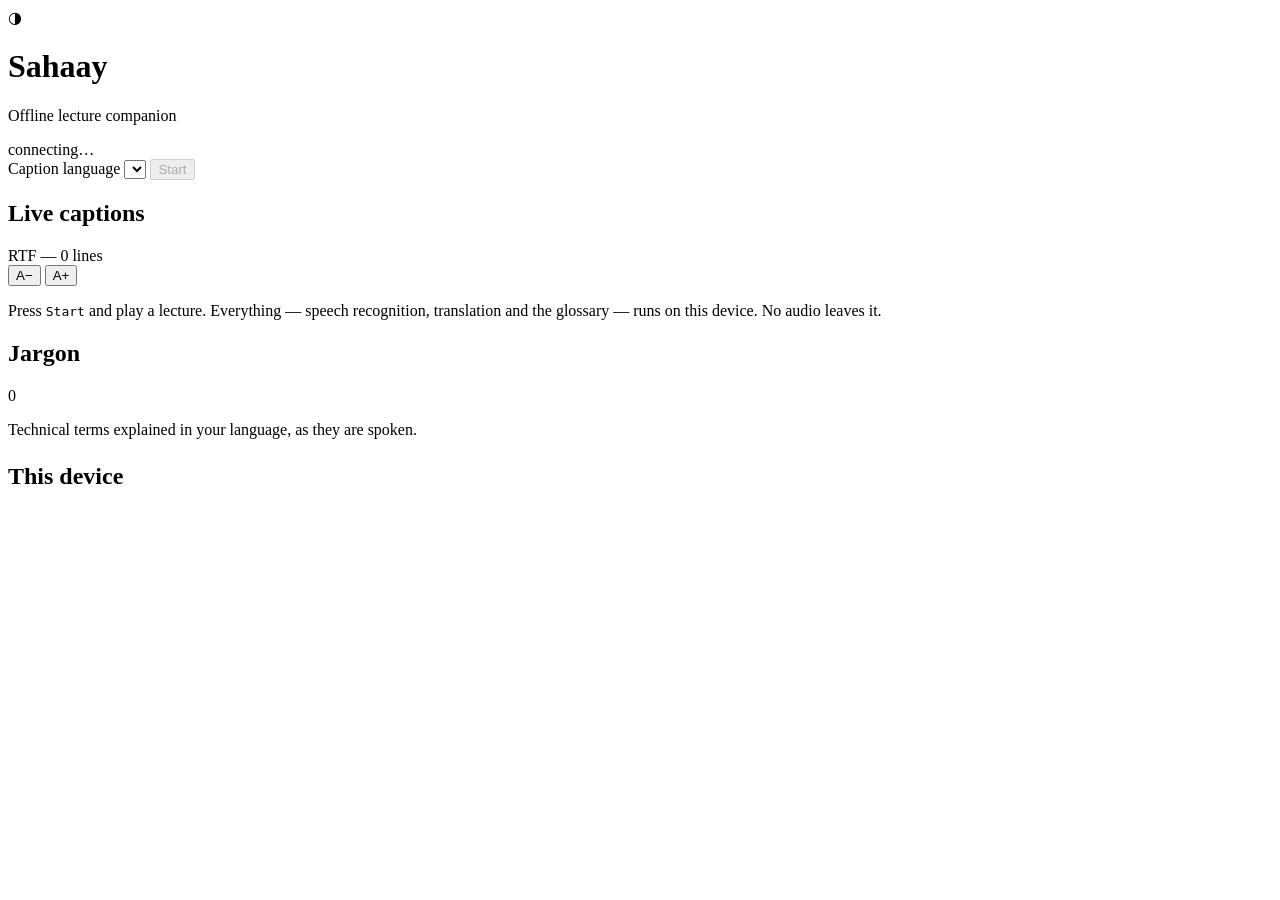
==== sahaay/ui/index.html @ 2f3dbbb6 "Orchestrator, local web UI and CLI - pipeline runs end to end Three threads: capture must never bloc" ====
<!DOCTYPE html>
<html lang="en">
<head>
<meta charset="utf-8">
<meta name="viewport" content="width=device-width, initial-scale=1">
<title>Sahaay</title>
<link rel="stylesheet" href="/static/style.css">
<link rel="icon" href="data:image/svg+xml,<svg xmlns='http://www.w3.org/2000/svg' viewBox='0 0 100 100'><text y='.9em' font-size='90'>🎧</text></svg>">
</head>
<body>

<header class="bar">
  <div class="brand">
    <span class="logo" aria-hidden="true">◑</span>
    <div>
      <h1>Sahaay</h1>
      <p class="tag">Offline lecture companion</p>
    </div>
  </div>

  <div class="bar-right">
    <!-- The EP badge is the whole Snapdragon story in one element: it says
         what silicon the models are actually on, live. -->
    <div id="device" class="badge badge-muted" title="Execution provider in use">
      <span class="dot"></span><span id="device-label">connecting…</span>
    </div>

    <label class="field">
      <span class="sr-only">Caption language</span>
      <select id="language" aria-label="Translate captions into"></select>
    </label>

    <button id="toggle" class="btn btn-primary" disabled>Start</button>
  </div>
</header>

<main>
  <section class="live" aria-label="Live captions">
    <div class="live-head">
      <h2>Live captions</h2>
      <div class="live-meta">
        <span id="rtf" class="pill" title="Real-time factor: below 1.0 means we keep up with live speech">RTF —</span>
        <span id="count" class="pill">0 lines</span>
        <div class="text-size" role="group" aria-label="Caption text size">
          <button id="smaller" class="btn btn-icon" title="Smaller captions">A−</button>
          <button id="bigger" class="btn btn-icon" title="Larger captions">A+</button>
        </div>
      </div>
    </div>

    <ol id="captions" class="captions" aria-live="polite" aria-atomic="false"></ol>

    <p id="empty" class="empty">
      Press <kbd>Start</kbd> and play a lecture. Everything — speech recognition,
      translation and the glossary — runs on this device. No audio leaves it.
    </p>
  </section>

  <aside class="side" aria-label="Glossary and session">
    <div class="side-head">
      <h2>Jargon</h2>
      <span id="gloss-count" class="pill">0</span>
    </div>
    <p class="side-hint">Technical terms explained in your language, as they are spoken.</p>
    <ul id="glossary" class="glossary"></ul>

    <div class="side-head" style="margin-top:1.5rem">
      <h2>This device</h2>
    </div>
    <dl id="devinfo" class="devinfo"></dl>
  </aside>
</main>

<!-- Session notes slide up when a session ends. -->
<div id="notes" class="sheet" hidden aria-label="Session notes">
  <div class="sheet-head">
    <h2 id="notes-title">Session notes</h2>
    <div>
      <a id="notes-copy" class="btn" href="#">Copy Markdown</a>
      <button id="notes-close" class="btn">Close</button>
    </div>
  </div>
  <p id="notes-path" class="notes-path"></p>
  <div id="notes-body" class="notes-body"></div>
</div>

<div id="toast" class="toast" hidden role="status"></div>

<script src="/static/app.js"></script>
</body>
</html>
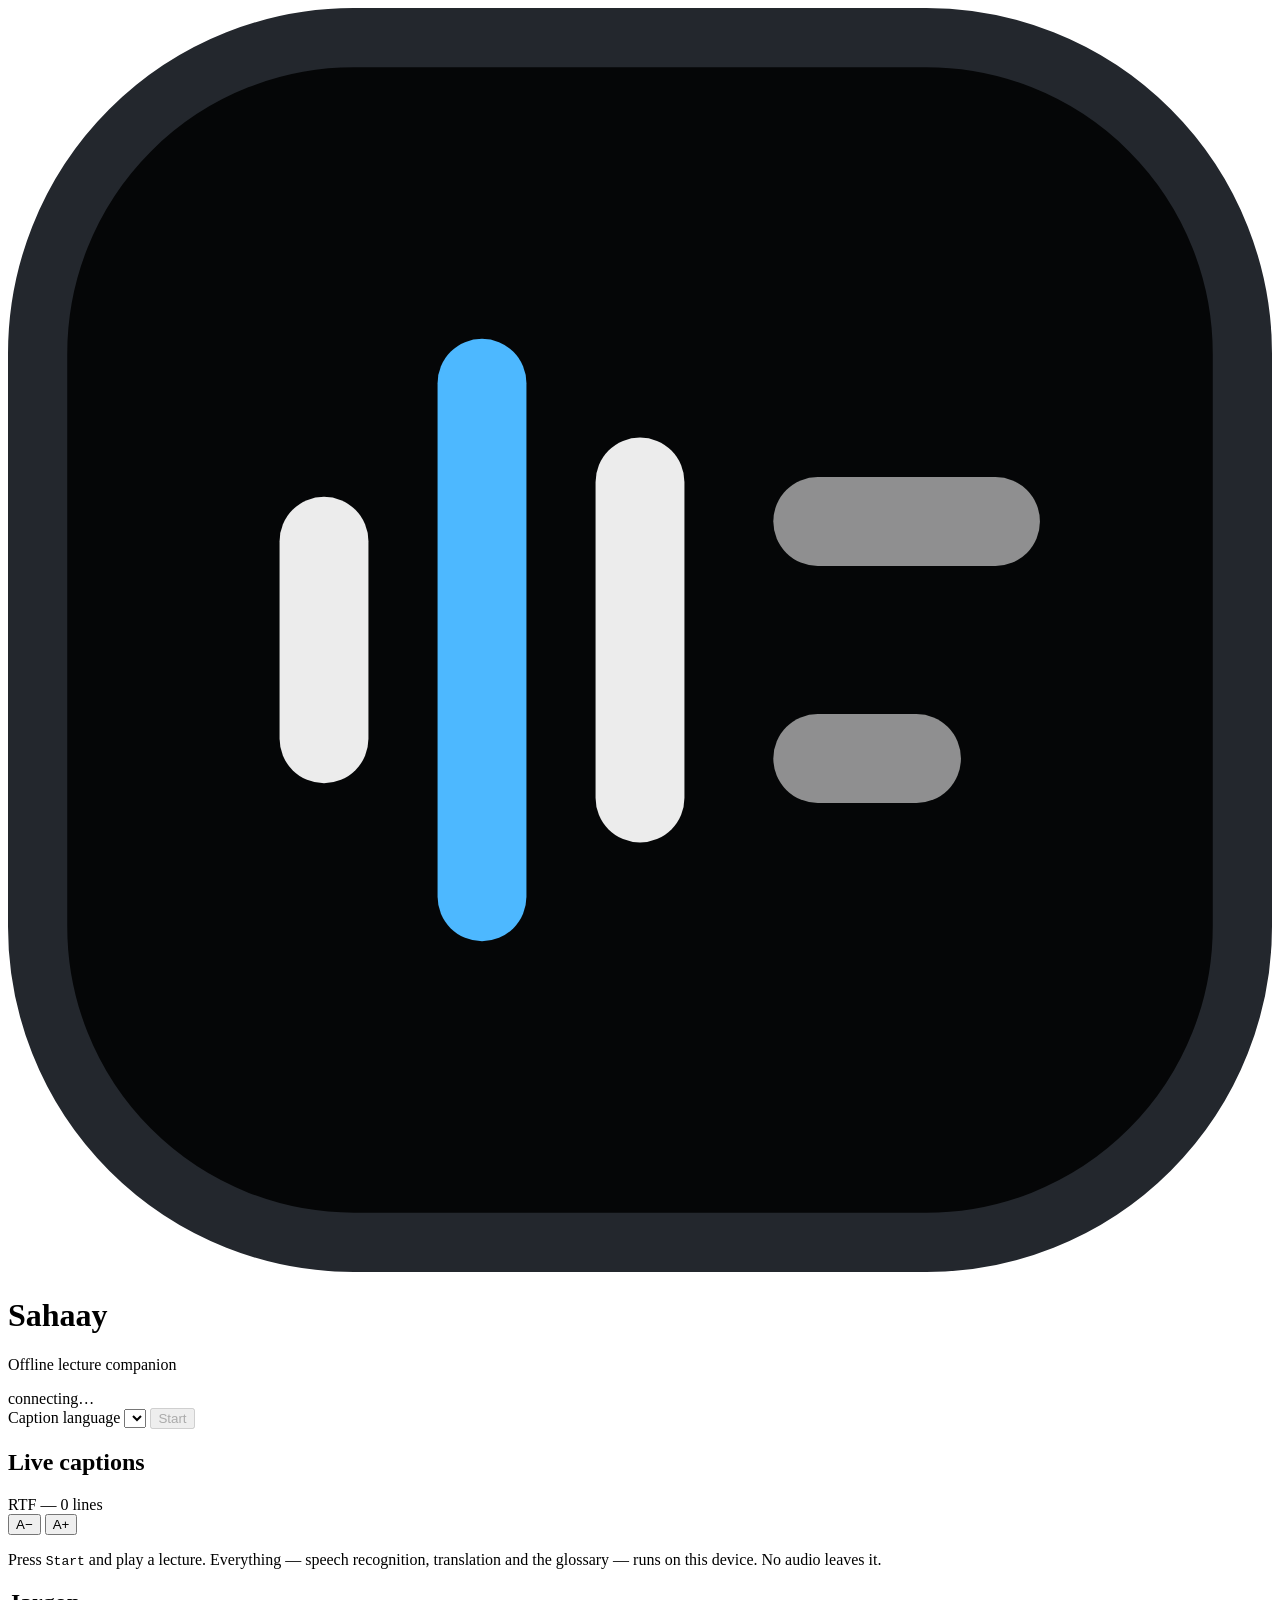
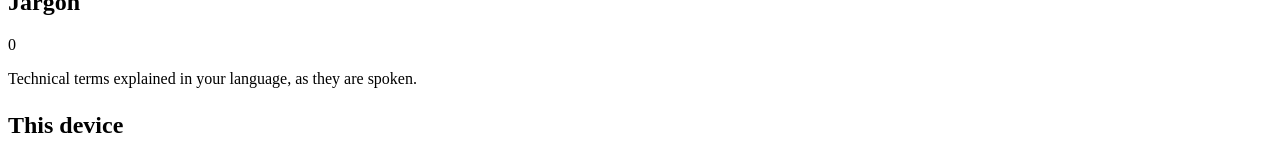
==== commit 1004191b: "OLED black, an interactive glyph matrix, and a real logo The interface goes true #000 with near-opaq" ====
--- a/sahaay/ui/index.html
+++ b/sahaay/ui/index.html
@@ -5,13 +5,14 @@
 <meta name="viewport" content="width=device-width, initial-scale=1">
 <title>Sahaay</title>
 <link rel="stylesheet" href="/static/style.css">
-<link rel="icon" href="data:image/svg+xml,<svg xmlns='http://www.w3.org/2000/svg' viewBox='0 0 100 100'><text y='.9em' font-size='90'>🎧</text></svg>">
+<link rel="icon" href="/static/logo.svg" type="image/svg+xml">
+<meta name="theme-color" content="#000000">
 </head>
 <body>
 
 <header class="bar">
   <div class="brand">
-    <span class="logo" aria-hidden="true">◑</span>
+    <svg class="logo" viewBox="0 0 64 64" aria-hidden="true"><rect x="1.5" y="1.5" width="61" height="61" rx="16" fill="#050607" stroke="#23272d" stroke-width="3"/><g fill="none" stroke-linecap="round" stroke-width="4.5"><path d="M16 27v10" stroke="#ececec"/><path d="M24 19v26" stroke="#4db8ff"/><path d="M32 24v16" stroke="#ececec"/><path d="M41 26h9" stroke="#ececec" stroke-opacity=".6"/><path d="M41 38h5" stroke="#ececec" stroke-opacity=".6"/></g></svg>
     <div>
       <h1>Sahaay</h1>
       <p class="tag">Offline lecture companion</p>
@@ -21,6 +22,13 @@
   <div class="bar-right">
     <!-- The EP badge is the whole Snapdragon story in one element: it says
          what silicon the models are actually on, live. -->
+    <!-- Input level. Every other signal in this UI is downstream of a
+         caption, so a silent capture device looks exactly like a quiet
+         lecturer. This moves whenever sound reaches the app. -->
+    <div id="level" class="level" title="Input level" aria-hidden="true">
+      <span id="level-fill" class="level-fill"></span>
+    </div>
+
     <div id="device" class="badge badge-muted" title="Execution provider in use">
       <span class="dot"></span><span id="device-label">connecting…</span>
     </div>
@@ -86,6 +94,7 @@
 
 <div id="toast" class="toast" hidden role="status"></div>
 
+<script src="/static/matrix.js" defer></script>
 <script src="/static/app.js"></script>
 </body>
 </html>
